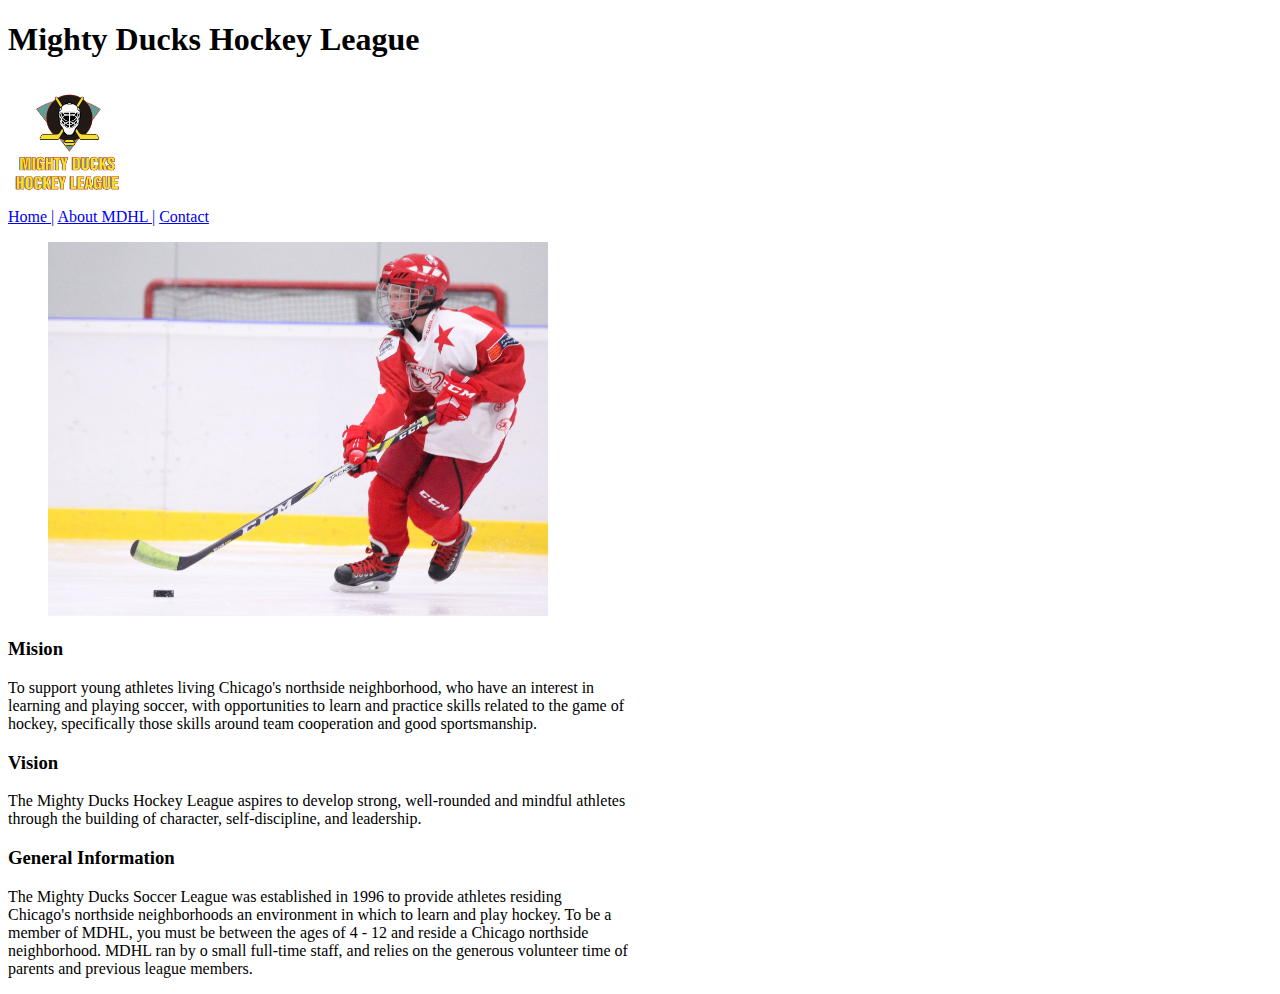
==== about.html @ 63b4baa2 "Subida de Task1" ====
<!DOCTYPE html>
<html lang="es">
<head>
    <meta charset="UTF-8">
    <meta http-equiv="X-UA-Compatible" content="IE=edge">
    <meta name="viewport" content="width=device-width, initial-scale=1.0">
    <title>About MDHL</title>
</head>
<body>
    <!-- Header -->
    <header>
        <h1>Mighty Ducks Hockey League</h1>
        <img src="./assets/Logo-Mighty-ducks.png" alt="logo" width="120">
        <nav>
            <a href="./index.html">Home |</a>
            <a href="#">About MDHL |</a>
            <a href="./contact.html">Contact</a>
        </nav>
    </header>

    <!-- Main -->
    <main>
        <figure>
            <img src="./assets/hockey2.jpg" alt="hockey2" width="500">
        </figure>
        <section>
            <h3>Mision</h3>
            <p>To support young athletes living Chicago's northside neighborhood, who have an interest in<br>
                learning and playing soccer, with opportunities to learn and practice skills related to the game of<br>
                hockey, specifically those skills around team cooperation and good sportsmanship.
            </p>
        </section>
        <section>
            <h3>Vision</h3>
            <p>The Mighty Ducks Hockey League aspires to develop strong, well-rounded and mindful athletes<br>
                through the building of character, self-discipline, and leadership.<br>
            </p>
        </section>
        <section>
            <h3>General Information</h3>
            <p>The Mighty Ducks Soccer League was established in 1996 to provide athletes residing<br>
                Chicago's northside neighborhoods an environment in which to learn and play hockey. To be a<br>
                member of MDHL, you must be between the ages of 4 - 12 and reside a Chicago northside<br>
                neighborhood. MDHL ran by o small full-time staff, and relies on the generous volunteer time of<br>
                parents and previous league members.
            </p>
        </section>
    </main>
</body>
</html>
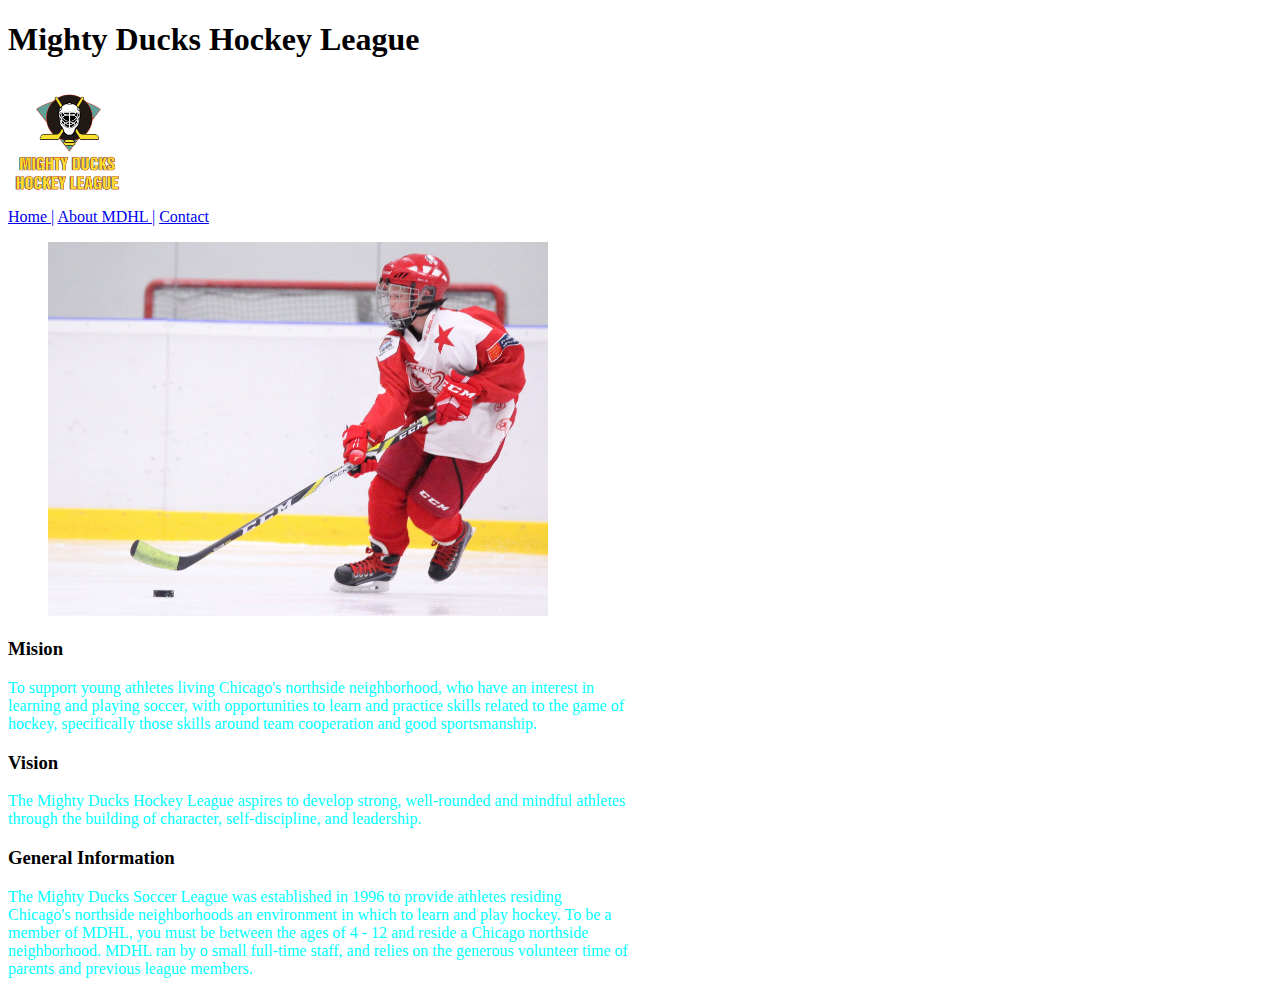
==== commit 064c6423: "Vinculación de archivos css con html - Imágenes movidas a carpeta img" ====
--- a/about.html
+++ b/about.html
@@ -4,13 +4,16 @@
     <meta charset="UTF-8">
     <meta http-equiv="X-UA-Compatible" content="IE=edge">
     <meta name="viewport" content="width=device-width, initial-scale=1.0">
+    <link rel="stylesheet" href="./styles/style1.css">
+    <!-- <link rel="stylesheet" href="./styles/style2.css"> -->
+    <!-- <link rel="stylesheet" href="./styles/style3.css"> -->
     <title>About MDHL</title>
 </head>
 <body>
     <!-- Header -->
     <header>
         <h1>Mighty Ducks Hockey League</h1>
-        <img src="./assets/Logo-Mighty-ducks.png" alt="logo" width="120">
+        <img src="./assets/img/Logo-Mighty-ducks.png" alt="logo" width="120">
         <nav>
             <a href="./index.html">Home |</a>
             <a href="#">About MDHL |</a>
@@ -21,7 +24,7 @@
     <!-- Main -->
     <main>
         <figure>
-            <img src="./assets/hockey2.jpg" alt="hockey2" width="500">
+            <img src="./assets/img/hockey2.jpg" alt="hockey2" width="500">
         </figure>
         <section>
             <h3>Mision</h3>
--- a/styles/style1.css
+++ b/styles/style1.css
@@ -0,0 +1,3 @@
+p {
+    color:aqua;
+}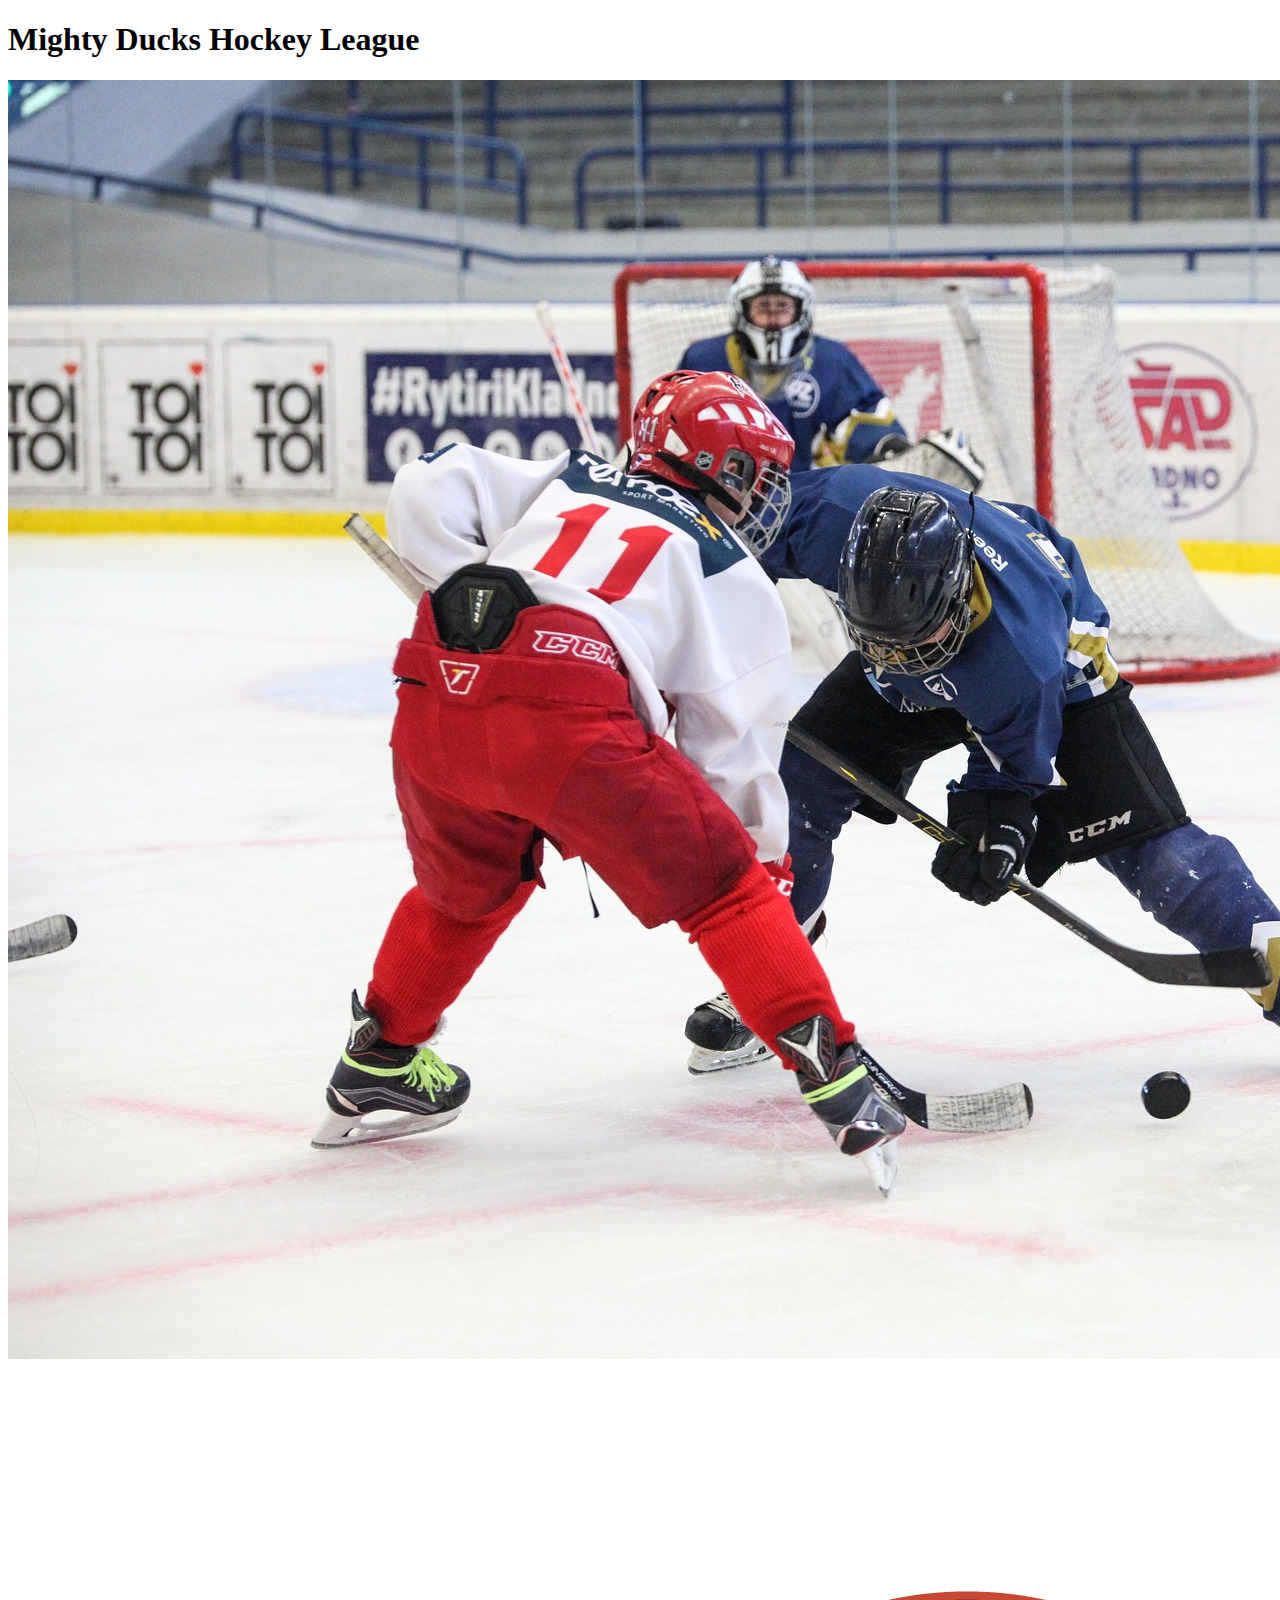
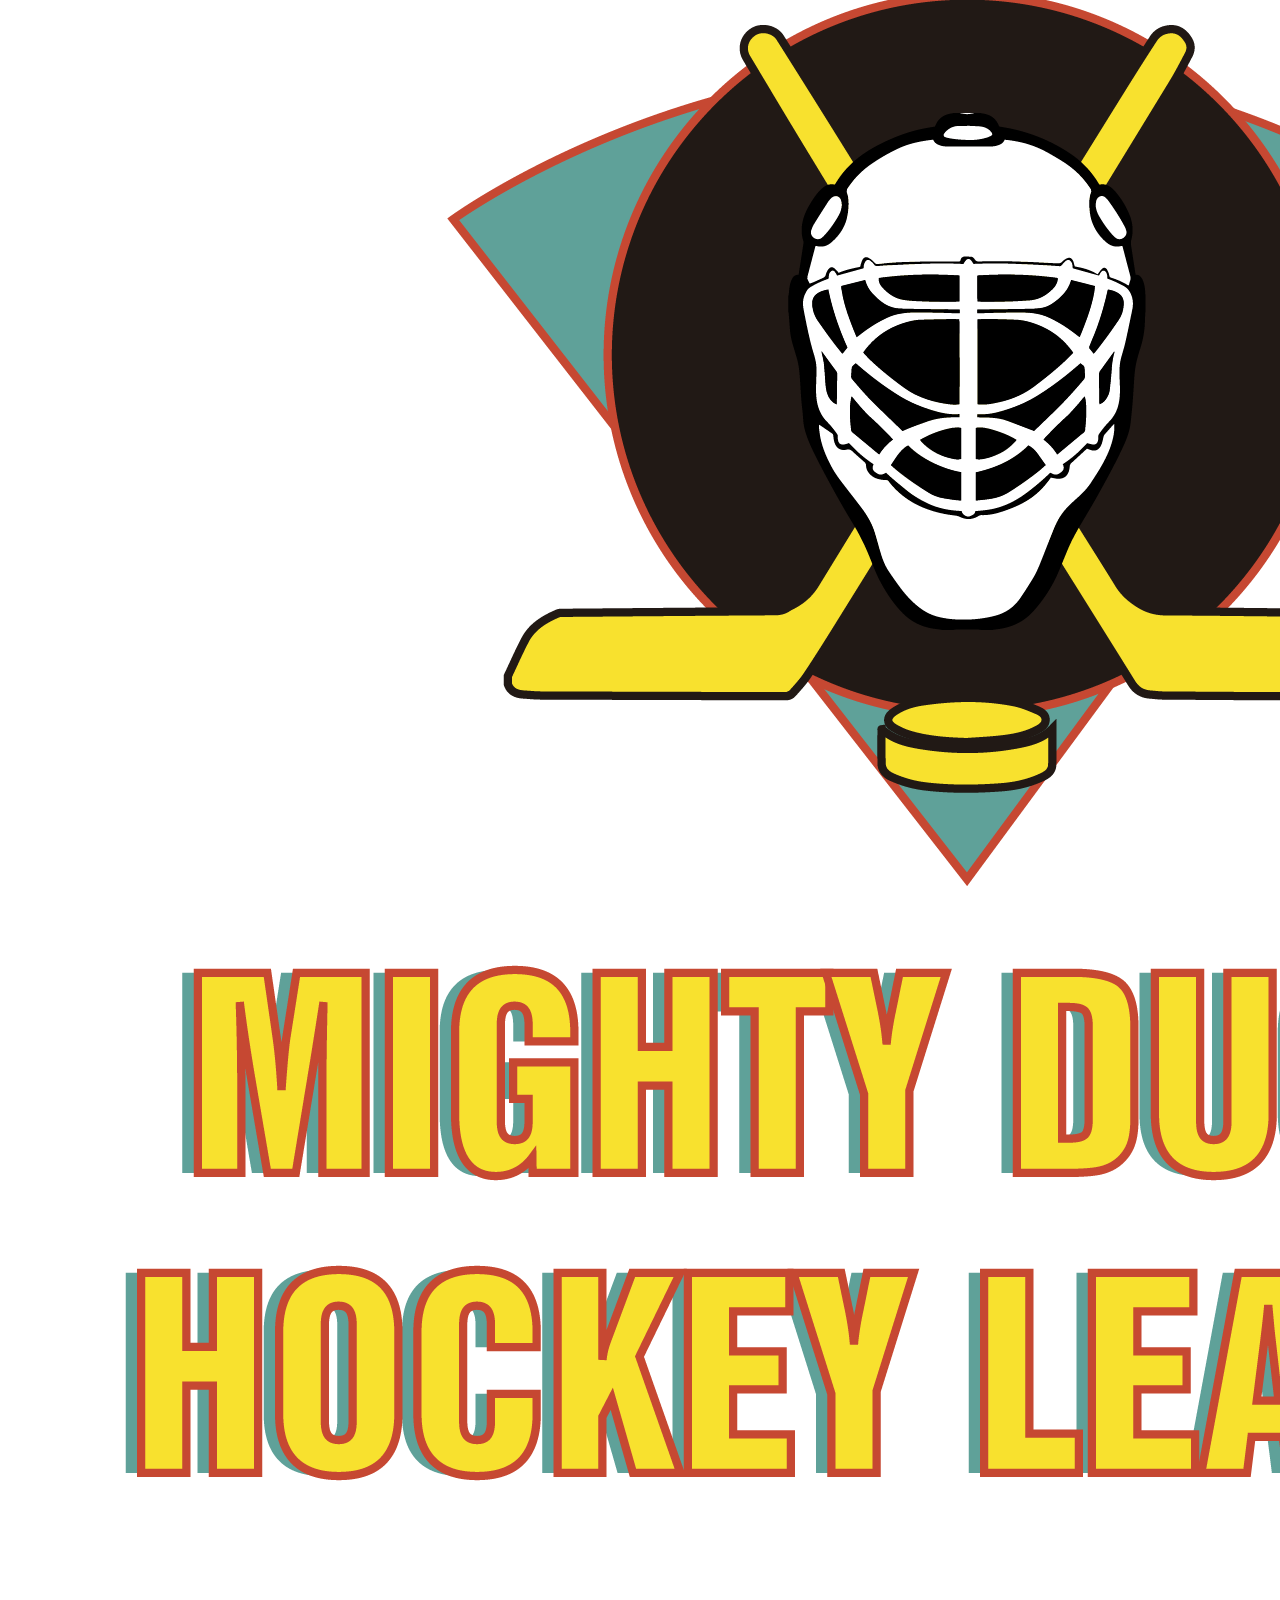
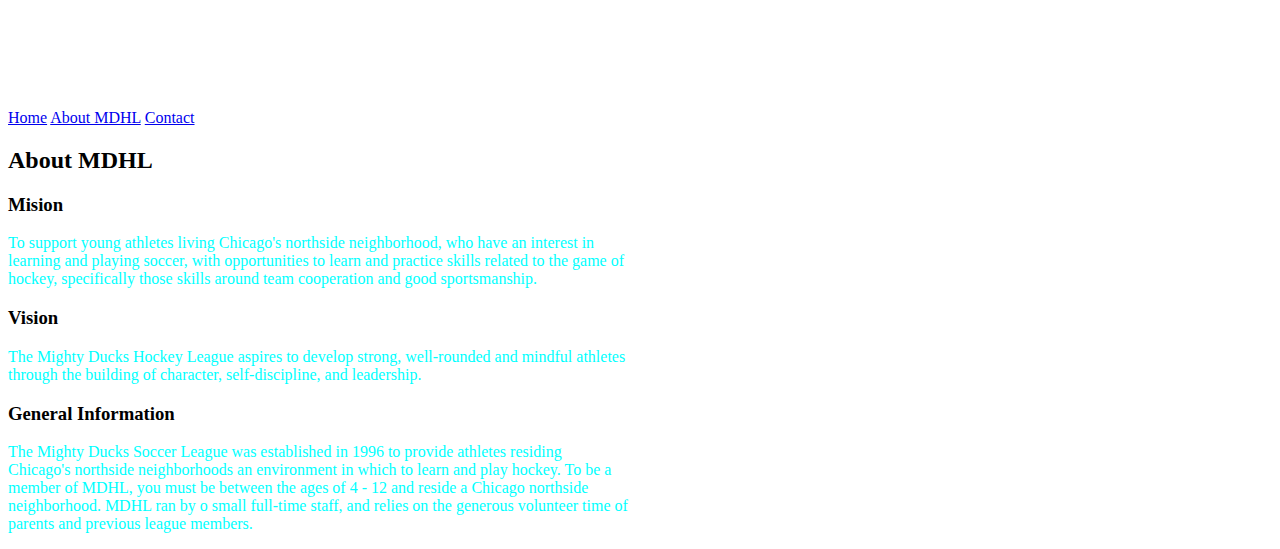
==== commit e5ae47f9: "Subida completo" ====
--- a/about.html
+++ b/about.html
@@ -5,41 +5,45 @@
     <meta http-equiv="X-UA-Compatible" content="IE=edge">
     <meta name="viewport" content="width=device-width, initial-scale=1.0">
     <link rel="stylesheet" href="./styles/style1.css">
-    <!-- <link rel="stylesheet" href="./styles/style2.css"> -->
-    <!-- <link rel="stylesheet" href="./styles/style3.css"> -->
+    <!--<link rel="stylesheet" href="./styles/style2.css">-->
+    <!--<link rel="stylesheet" href="./styles/style3.css">-->
+    <link rel="preconnect" href="https://fonts.googleapis.com">
+    <link rel="preconnect" href="https://fonts.gstatic.com" crossorigin>
+    <link href="https://fonts.googleapis.com/css2?family=DM+Sans:wght@400;700&family=Staatliches&display=swap" rel="stylesheet">
     <title>About MDHL</title>
+    <link rel="shortcut icon" href="./assets/img/favicon.ico" type="image/x-icon">
 </head>
 <body>
     <!-- Header -->
     <header>
         <h1>Mighty Ducks Hockey League</h1>
-        <img src="./assets/img/Logo-Mighty-ducks.png" alt="logo" width="120">
+        <img src="./assets/img/design1_image1.jpg" alt="banner1" id="banner1">
+        <!--<img src="./assets/img/design1_image2.jpg" alt="banner2" id="banner2">-->
+        <img src="./assets/img/Logo-Mighty-ducks.png" alt="logo" id="logo">
         <nav>
-            <a href="./index.html">Home |</a>
-            <a href="#">About MDHL |</a>
+            <a class="first-nav" href="./index.html">Home</a>
+            <a class="active" href="#">About MDHL</a>
             <a href="./contact.html">Contact</a>
         </nav>
     </header>
 
     <!-- Main -->
     <main>
-        <figure>
-            <img src="./assets/img/hockey2.jpg" alt="hockey2" width="500">
-        </figure>
-        <section>
+        <h2 class="title-section">About MDHL</h2>
+        <section class="about">
             <h3>Mision</h3>
             <p>To support young athletes living Chicago's northside neighborhood, who have an interest in<br>
                 learning and playing soccer, with opportunities to learn and practice skills related to the game of<br>
                 hockey, specifically those skills around team cooperation and good sportsmanship.
             </p>
         </section>
-        <section>
+        <section class="about">
             <h3>Vision</h3>
             <p>The Mighty Ducks Hockey League aspires to develop strong, well-rounded and mindful athletes<br>
                 through the building of character, self-discipline, and leadership.<br>
             </p>
         </section>
-        <section>
+        <section class="about">
             <h3>General Information</h3>
             <p>The Mighty Ducks Soccer League was established in 1996 to provide athletes residing<br>
                 Chicago's northside neighborhoods an environment in which to learn and play hockey. To be a<br>
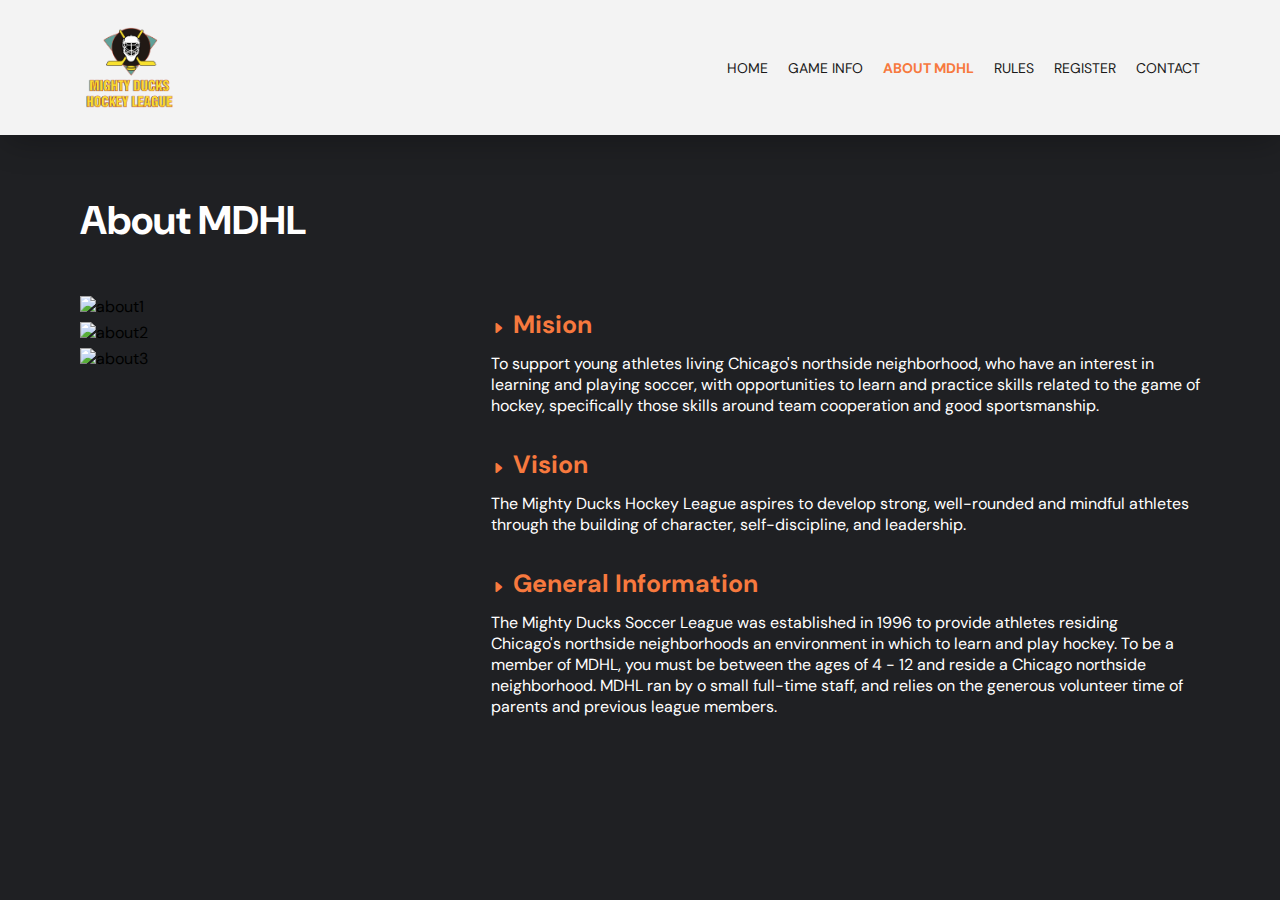
==== commit 5e49e002: "correcciones en responsive" ====
--- a/about.html
+++ b/about.html
@@ -1,57 +1,68 @@
-<!DOCTYPE html>
-<html lang="es">
-<head>
-    <meta charset="UTF-8">
-    <meta http-equiv="X-UA-Compatible" content="IE=edge">
-    <meta name="viewport" content="width=device-width, initial-scale=1.0">
-    <link rel="stylesheet" href="./styles/style1.css">
-    <!--<link rel="stylesheet" href="./styles/style2.css">-->
-    <!--<link rel="stylesheet" href="./styles/style3.css">-->
-    <link rel="preconnect" href="https://fonts.googleapis.com">
-    <link rel="preconnect" href="https://fonts.gstatic.com" crossorigin>
-    <link href="https://fonts.googleapis.com/css2?family=DM+Sans:wght@400;700&family=Staatliches&display=swap" rel="stylesheet">
-    <title>About MDHL</title>
-    <link rel="shortcut icon" href="./assets/img/favicon.ico" type="image/x-icon">
-</head>
-<body>
-    <!-- Header -->
-    <header>
-        <h1>Mighty Ducks Hockey League</h1>
-        <img src="./assets/img/design1_image1.jpg" alt="banner1" id="banner1">
-        <!--<img src="./assets/img/design1_image2.jpg" alt="banner2" id="banner2">-->
-        <img src="./assets/img/Logo-Mighty-ducks.png" alt="logo" id="logo">
-        <nav>
-            <a class="first-nav" href="./index.html">Home</a>
-            <a class="active" href="#">About MDHL</a>
-            <a href="./contact.html">Contact</a>
-        </nav>
-    </header>
-
-    <!-- Main -->
-    <main>
-        <h2 class="title-section">About MDHL</h2>
-        <section class="about">
-            <h3>Mision</h3>
-            <p>To support young athletes living Chicago's northside neighborhood, who have an interest in<br>
-                learning and playing soccer, with opportunities to learn and practice skills related to the game of<br>
-                hockey, specifically those skills around team cooperation and good sportsmanship.
-            </p>
-        </section>
-        <section class="about">
-            <h3>Vision</h3>
-            <p>The Mighty Ducks Hockey League aspires to develop strong, well-rounded and mindful athletes<br>
-                through the building of character, self-discipline, and leadership.<br>
-            </p>
-        </section>
-        <section class="about">
-            <h3>General Information</h3>
-            <p>The Mighty Ducks Soccer League was established in 1996 to provide athletes residing<br>
-                Chicago's northside neighborhoods an environment in which to learn and play hockey. To be a<br>
-                member of MDHL, you must be between the ages of 4 - 12 and reside a Chicago northside<br>
-                neighborhood. MDHL ran by o small full-time staff, and relies on the generous volunteer time of<br>
-                parents and previous league members.
-            </p>
-        </section>
-    </main>
-</body>
+<!DOCTYPE html>
+<html lang="es">
+<head>
+    <meta charset="UTF-8">
+    <meta http-equiv="X-UA-Compatible" content="IE=edge">
+    <meta name="viewport" content="width=device-width, initial-scale=1.0">
+    <link rel="stylesheet" href="./styles/style3.css">
+    <link rel="preconnect" href="https://fonts.googleapis.com">
+    <link rel="preconnect" href="https://fonts.gstatic.com" crossorigin>
+    <link href="https://fonts.googleapis.com/css2?family=DM+Sans:wght@400;700&family=Staatliches&display=swap" rel="stylesheet">
+    <link rel="stylesheet" href="https://cdn.jsdelivr.net/npm/bootstrap-icons@1.10.3/font/bootstrap-icons.css">
+    <title>About MDHL</title>
+    <link rel="shortcut icon" href="./assets/img/favicon.ico" type="image/x-icon">
+</head>
+<body>
+    <!-- Header -->
+    <header>
+        <nav>
+            <img src="./assets/img/Logo-Mighty-ducks.png" alt="logo" id="logo">
+            <input type="checkbox" id="nav__checkbox" class="nav__checkbox">
+            <label for="nav__checkbox" class="nav__toggle">
+                <i class="bi bi-list"></i>
+            </label>
+            <ul class="menu">
+                <li><a href="./index.html">Home</a></li>
+                <li><a href="./game_info.html">Game Info</a></li> 
+                <li><a class="active" href="#">About MDHL</a></li>
+                <li><a href="./rules_policies.html">Rules</a></li>
+                <li><a href="./register.html">Register</a></li> 
+                <li><a href="./contact.html">Contact</a></li> 
+            </ul>
+        </nav>
+    </header>
+    <!-- Main -->
+    <main class="main_about main-max">
+        <h2 class="title-aboutt">About MDHL</h2>
+        <div class="gallery">
+            <img src="./assets/img/about1.jpg" alt="about1">
+            <img src="./assets/img/about2.jpg" alt="about2">
+            <img src="./assets/img/about3.jpg" alt="about3">
+        </div>
+        <div class="all-about">
+            <section class="about">
+                <h3><i class="bi bi-caret-right-fill"></i>Mision</h3>
+                <p>To support young athletes living Chicago's northside neighborhood, who have an interest in<br>
+                    learning and playing soccer, with opportunities to learn and practice skills related to the game of<br>
+                    hockey, specifically those skills around team cooperation and good sportsmanship.
+                </p>
+            </section>
+            <section class="about">
+                <h3><i class="bi bi-caret-right-fill"></i>Vision</h3>
+                <p>The Mighty Ducks Hockey League aspires to develop strong, well-rounded and mindful athletes<br>
+                    through the building of character, self-discipline, and leadership.<br>
+                </p>
+            </section>
+            <section class="about">
+                <h3><i class="bi bi-caret-right-fill"></i>General Information</h3>
+                <p>The Mighty Ducks Soccer League was established in 1996 to provide athletes residing<br>
+                    Chicago's northside neighborhoods an environment in which to learn and play hockey. To be a<br>
+                    member of MDHL, you must be between the ages of 4 - 12 and reside a Chicago northside<br>
+                    neighborhood. MDHL ran by o small full-time staff, and relies on the generous volunteer time of<br>
+                    parents and previous league members.
+                </p>
+            </section>
+        </div>
+    </main>
+</body>
 </html>--- a/styles/style3.css
+++ b/styles/style3.css
@@ -0,0 +1,732 @@
+* {
+  padding: 0;
+  margin: 0;
+  box-sizing: border-box;
+  font-family:'DM Sans', sans-serif;
+  /*outline: 1px solid red;*/
+}
+
+body {
+  background-color: #1F2023;
+}
+
+body p{
+  color: #fff;
+}
+
+/*NAV*****/
+
+header {
+	min-height: 15vh;
+  width: 100%; 
+  display: flex;
+  justify-content: center;
+  align-items: center;
+  top: 0;
+  padding: 0 20px;
+  position: fixed;
+	background-color: rgb(243, 243, 243);
+	box-shadow: 2px 8px 32px -4px rgba(0,0,0,0.30);
+	z-index: 100;
+}
+
+#logo {
+  width: 100px;
+  height: auto;
+}
+
+nav{
+  max-width: 1440px;
+  width: 100%;
+  min-height: 15vh;
+  display: flex;
+  align-items: center; 
+  justify-content: space-between;
+  top: 0;
+  padding: 0 80px;
+  position: fixed; 
+  background-color: rgb(243, 243, 243);
+}
+
+nav .menu {
+  display: flex;
+  flex-wrap: wrap;
+  gap: 20px;
+  background: none;
+} 
+
+.menu li{
+  list-style: none;
+}
+
+.menu li a {
+  font-size: 14px;
+  text-transform: uppercase;
+  color: rgb(26, 25, 25);
+  text-decoration: none;
+  text-align: center;
+}
+
+.menu li:hover a {
+  color:  #000000;
+  font-weight: bold;
+}
+
+.menu .active {
+  color: #f7793e;
+  font-weight: bold;
+}
+
+/*NAV TOGGLE*****/
+
+.nav__toggle {
+	display: none;
+	position: absolute;
+	cursor: pointer;
+	margin: 0.1rem;
+	right: 20px; 
+}
+
+.nav__toggle i{
+	width: 1rem;
+	color: #ee4b00;
+}
+
+.nav__checkbox {
+	display: none;
+}
+
+#nav__checkbox:checked ~ .menu {
+	background-color: rgb(243, 243, 243);
+	padding-top: 40px;
+}
+
+#nav__checkbox:checked ~ .menu li {
+	display: block;
+}
+
+@media only screen and (max-width: 767.98px) {
+	.nav__toggle {
+			display: block;
+	}
+
+	nav {
+		height: 100px;
+		width: 100%;
+		display: flex;
+		flex-wrap: wrap;
+		justify-content: center;
+		align-items: center;
+		background-color: rgb(243, 243, 243);
+		box-shadow: 2px 8px 32px -4px rgba(0,0,0,0.30);
+		position: fixed;
+		z-index: 3; 
+	}
+
+	nav .menu {
+		flex-direction: column;
+		flex-wrap: wrap;
+		gap: 20px;
+		align-items: center;
+		position: fixed;
+		text-align: center;
+		top: 102px;
+		width: 100%;
+		transition: all .5s;
+		/* height: 100vh; */
+    padding-bottom: 40px;
+	}
+	
+	.menu li{
+		display: none;
+		align-items: center;
+	}
+
+	#logo {
+		left: 20px;
+		position: fixed;
+	}
+}
+
+/*MAIN GENERAL*****/
+
+main {
+  min-height: 85vh;
+  width: 100%;
+  display: flex;
+  justify-content: center;
+  flex-wrap: wrap;
+  background-color: #1F2023;
+	padding-top: 103.56px;
+  margin: auto;
+}
+
+.main-max {
+  min-height: 85vh;
+  width: 100%;
+  max-width: 1440px;
+}
+
+/*HOME*****/
+
+.banner {
+	top: 0;
+  min-height: 513px;
+  width: 100%;
+  display: flex;
+  flex-wrap: wrap;
+  justify-content: start;
+  align-content: center;
+  background-image: url(../assets/img/design1_image1.jpg);
+  background-size: cover;
+  background-position: center;
+	position: relative;
+}
+
+.back {
+	top: 0;
+	height: 100%;
+	width: 422px;
+	min-width: 222px;
+	background-color: rgba(19, 19, 19, 0.75);
+	z-index: 10;
+	position: absolute;
+	display: flex;
+	justify-content: center;
+	align-items: center;
+}
+
+h1 {
+  font-size: 6rem;
+  color: white;
+  font-family: 'Staatliches', cursive;
+  text-transform: uppercase;
+  font-weight: 900;
+  font-style: italic;
+  line-height: 78px;
+}
+
+.events {
+  padding: 60px 80px 40px 80px;
+  display: flex;
+  flex-wrap: wrap;
+  justify-content: space-between;
+}
+
+.bi-caret-right-fill {
+  color:#f7793e;
+  font-size: 14px;
+  margin-right: 8px;
+}
+
+.title-section{
+  width: 100%;
+  color: #fff;
+  font-size: 40px;
+  font-weight: 700;
+  margin-bottom: 50px;
+}
+
+article {
+  width: 380px;
+  height: 200px;
+  margin: 10px 0px;
+  padding: 8px;
+}
+
+article h4 {
+  font-size: 20px;
+  color: #f7793e;
+  padding: 10px 0px;   
+  border-bottom: 1px solid #f7793e; 
+}
+
+.events p {
+  margin-top: 20px;
+  padding-bottom: 10px;
+  color: #fff;
+}
+
+.text {
+  color: rgb(190 190 190);
+  font-size: 14px;
+  margin-top: 15px;
+}
+
+@media only screen and (max-width: 919px) {
+	main {
+		display: block;
+	}
+
+	h1 { 
+		font-size: 5rem;
+	}
+
+	.back {
+		width: 100%;
+	}
+
+	.events {
+		justify-content: center;
+	}
+
+	.title-section {
+		text-align: center;
+	}
+}
+
+/*GAME INFO**********/
+
+.main-game {
+  justify-content: space-between;
+}
+
+.title {
+  font-size: 40px;
+  color: white;
+  padding: 90px 0px 20px 80px; 
+}
+
+.subtitle-game{
+  padding: 20px 0px 20px 80px;
+  color: #f7793e;
+}
+
+.subtitle-game p {
+  font-style: italic;
+}
+
+.all-table{    
+  padding: 78px 80px 30px 80px;
+}    
+
+.table-container {
+  display: flex;
+  flex-basis: 500px;
+  overflow-x: scroll;
+  max-width: 100%;
+}  
+
+.border {
+  border: 4px solid #f7793e;
+  min-height: 600px;
+  position: relative;
+  left: 300px;
+  top:0px;
+  z-index: 1;
+}
+
+table, th, td {
+  border: 2px solid #1F2023;
+  border-collapse: collapse;
+}
+
+tr {
+  padding: 5px;
+}
+
+th {
+  background-color:#f7793e;
+  padding: 10px;
+}
+
+td {
+  background-color: #313236;
+  padding: 20px 35px;
+  color: #fff;
+}
+
+.map {
+  padding: 0px;
+}
+
+iframe {
+  height: 90px;
+  width: 150px;
+}
+
+iframe:hover {
+  height: 140px;
+  width: 200px;
+  transition: all 1s ease 0s;
+}
+
+.data-game {
+  padding: 30px 0px 30px 0px;
+}
+
+.data-game a{
+  color: #f7793e;
+  text-decoration: none;
+}
+
+@media only screen and (max-width: 1245px) {
+  .all-table{    
+    padding: 35px 80px 30px 80px;
+  } 
+}
+
+@media only screen and (max-width: 767.98px) {
+  .all-table{    
+    padding: 28px 30px 30px 30px;
+  }   
+  
+  .title {
+    padding: 34px 0px 20px 30px; 
+  }
+  
+  .subtitle-game{
+    padding: 20px 0px 20px 30px;
+  }
+
+  table {
+    margin-right: 30px;
+  }
+}
+
+/*ABOUT**********/
+
+.main_about {
+  padding: 194px 80px 125px 80px;
+  gap: 50px;
+  justify-content: space-between;
+  align-content: end;
+}
+
+.title-aboutt{
+  color: #fff;
+  font-size: 40px;
+  align-self: end;
+  width: 100%;
+}
+
+.gallery {
+  display: flex;
+  flex-direction: column;
+  gap: 5px;
+  flex-wrap: wrap;
+}
+
+.gallery img{
+  width: 300px;
+}
+
+.gallery img:hover {
+  transform: scale(1.3);
+  transition: all 0.5s;
+}
+
+.about {
+  padding-bottom: 20px;
+}
+
+.about h3{
+  font-size: 25px;
+  color: #f7793e;
+  padding: 12px 0px;
+}
+
+@media only screen and (max-width: 1223px) {
+  .gallery {
+    flex-direction: row;
+  }
+}
+
+@media only screen and (max-width: 919px) {
+  .title-aboutt {
+    padding-bottom: 50px;
+  }
+}
+
+@media only screen and (max-width: 767.98px) {
+  .main_about {
+    padding: 138px 30px 125px 30px;
+    justify-content: center;
+  }
+
+  .title-aboutt {
+    padding-bottom: 30px;
+  }
+
+  .all-about {
+    padding-top: 30px;
+  }
+}
+
+/*RULES**********/
+.rules_img {
+  width: 500px;
+  height: 650px;
+  object-fit: contain;
+  padding-left: 14px;
+  padding-top: 30px;
+}
+
+.section-rules {
+  width: 60%;
+  padding: 80px;
+  color: #fff;
+}
+
+.rules {
+  padding: 20px 0px;
+}
+
+.title-rules {
+  font-size: 40px;
+  padding-bottom: 30px;
+  padding-top: 10px;
+}
+
+.rules h4, dt {
+  color: #f7793e;
+  margin-bottom: 20px;
+  justify-self: center;
+  width: 100%;
+}
+
+.rules ol li {
+  padding-bottom: 15px;
+}
+
+@media only screen and (max-width: 1249px) {
+  .section-rules{
+    width: 80%;
+    display: flex;
+    flex-direction: column;
+    align-content: center;
+    padding: 20px;
+  }
+
+  .main_rules {
+    display: flex;
+    align-content: center;
+    gap: 30px;
+  }
+
+  .rules_img {
+    padding-left: 0;
+  }
+}
+
+@media only screen and (max-width: 530px) {
+  .rules_img {
+    width: 400px;
+    height: 550px;
+  }
+}
+
+@media only screen and (max-width: 457px) {
+  .rules_img {
+    padding: 0 20px;
+    width: 300px;
+    height: 450px;
+  }
+
+  .main_rules {
+    gap: 0px;
+  }
+}
+
+/*REGISTER**********/
+
+.tooo{
+  width: 50%;
+}
+
+.main_register{
+  padding-bottom: 120px;
+}
+
+.title-register{
+  color:rgb(243, 243, 243);
+  padding: 90px 0px 0px 85px;
+  font-size: 40px;
+}
+
+form {
+  padding: 48px 0px 0px 80px;
+  color: white;
+  display: flex;
+  flex-direction: column;
+  gap: 1rem;
+  width: 100%;
+}
+
+fieldset {
+  padding: 0.5rem;
+  border: none;
+}
+
+input {
+  background: none;
+  border: none;
+  outline: none;
+  border-bottom: 2px solid #f7793e;
+  font-size: 16px;
+  color: white;
+  text-align: center;
+}
+
+label {
+  padding: 0px 3px;
+}
+
+legend {
+  font-size: 18px;
+  font-weight: bold;
+  padding-bottom: 7px;
+}
+
+form h5 {
+  padding-bottom: 10px;
+}
+
+.padding-radio {
+  margin-left: 21px;
+}
+
+.btn-submit {
+  font-size: 18px;
+  font-weight: bold;
+  background-color: #f7793e;
+  padding: 5px;
+  margin-top: 12px;
+  cursor: pointer; 
+  border: none;
+}
+
+.btn-submit:hover {
+  background-color: #ee4b00;
+}
+
+.hockey-text-img{
+  width: 50%; 
+}
+
+.hockey-text-img img{
+  width: 90%;
+  object-fit: contain;
+  padding-top: 60px;
+}
+
+@media only screen and (max-width: 991.98px) {
+  .main_register {
+    display: flex;
+    justify-content: center;
+  }
+
+  .tooo{
+      width: 100%;
+      padding-right: 80px;
+      order: 1;
+  }
+
+  .title-register{
+    padding: 50px 0 0 80px;
+  }
+
+  .hockey-text-img{
+      width: 60%;
+      display: flex;
+      justify-content: center;
+  }
+
+  .hockey-text-img img{
+    width: 90%;
+  }
+}
+
+@media only screen and (max-width: 767.98px) {
+  .main_register {
+    padding-top: 63.56px;
+  }
+
+	.tooo{
+    width: 100%;
+    display: flex;
+    flex-wrap: wrap;
+    flex-direction: column;
+    align-items: center;
+    order: 1;
+    padding: 0 17px;
+	}
+
+  .title-register {
+    padding-bottom: 40px;
+    text-align: start;
+    padding: 0 0 32px 0 ;
+  }
+
+	.hockey-text-img{
+		width: 70%;
+    padding-bottom: 34px;
+	}
+
+	.hockey-text-img img{
+		width: 90%;
+	}
+
+  form {
+		padding: 0;
+	} 
+}
+
+/*CONTACT**********/
+
+.main_contact {
+  align-items: center;
+}
+
+.contact{
+  background-color: #1F2023;
+  display: flex;
+  flex-direction: column;
+  flex: 30%;
+  height: 87vh;
+  padding-left: 80px;
+  justify-content: center;
+}
+
+.contact p a{
+  color: #f7793e;
+  text-decoration: none;
+  font-weight: bold;
+}
+
+.container-img-contact{
+  display: flex;
+  flex: 70%;
+  height: 87vh;
+  background-image: url(../assets/img/hockey1.jpg);
+  background-size: cover;
+  background-position: center;
+  background-repeat: no-repeat;
+  position: relative;
+}
+
+.container-img-contact:before{
+  content: "";
+  position: absolute;
+  top: 0;
+  left: 0;
+  border-bottom: 673px solid transparent;
+  border-left: 105px solid #1F2023;
+}
+
+@media only screen and (max-width: 919px) {
+  .contact {
+    height: 40vh;
+    align-content: center;
+    padding: 0 20px;
+    flex-direction: column;
+  }
+
+  .contact p {
+    text-align: center;
+  }
+
+  .container-img-contact:before {
+    display: none;
+  }
+}
